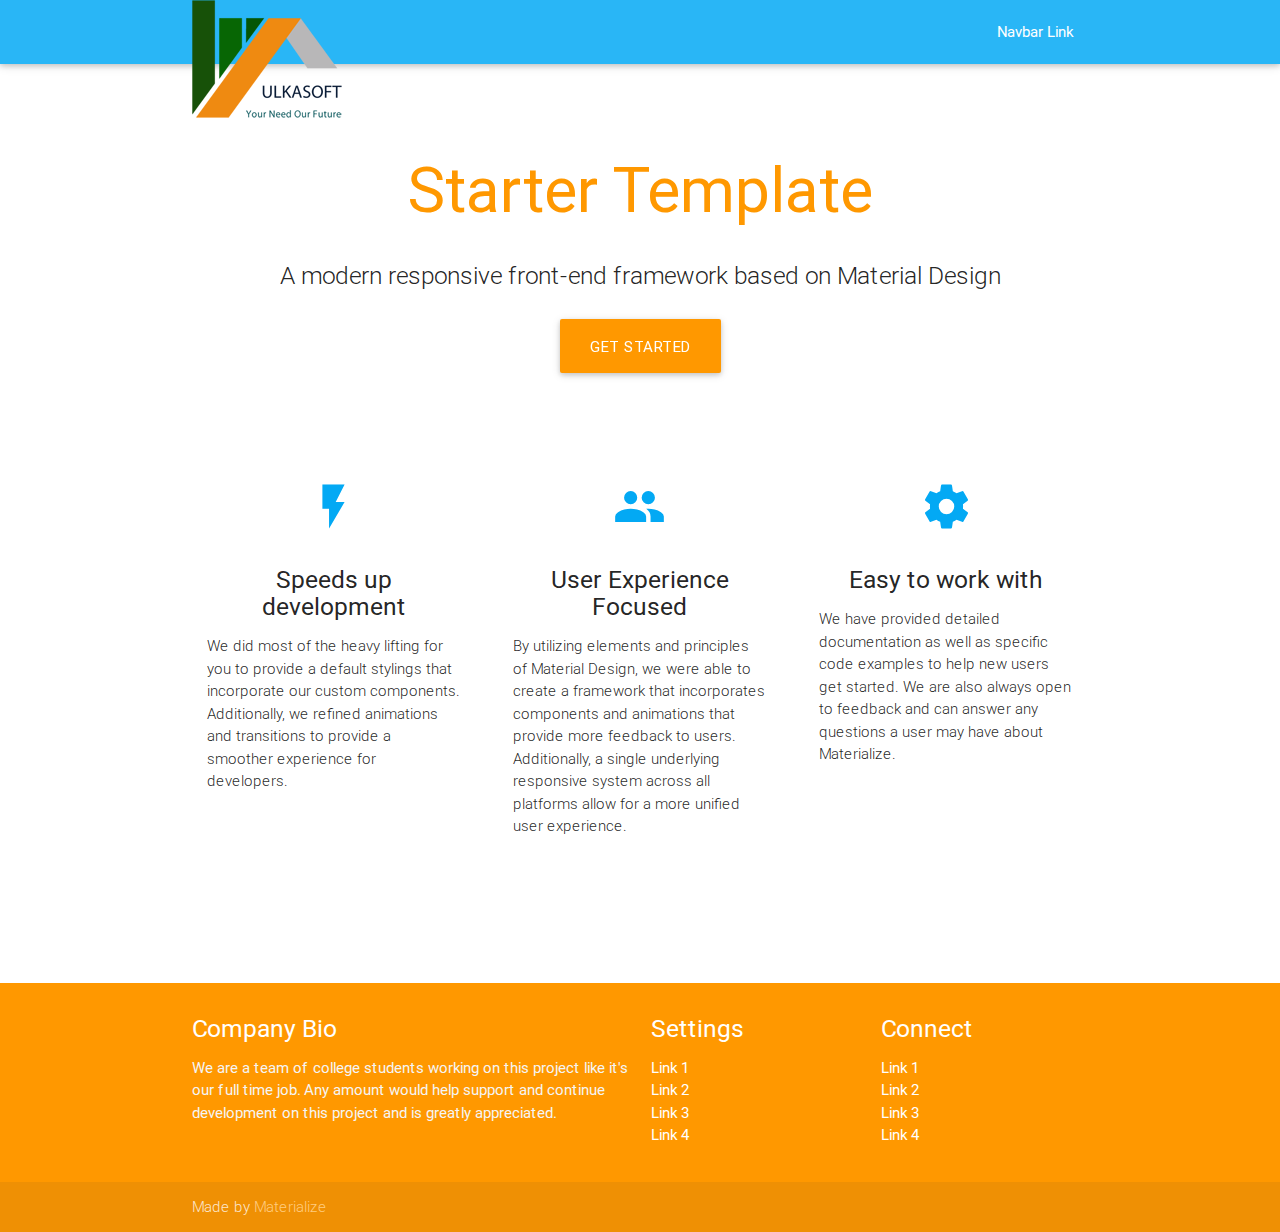
==== index.html @ 911b9169 "First commit" ====
<!DOCTYPE html>
<html lang="en">
<head>
  <meta http-equiv="Content-Type" content="text/html; charset=UTF-8"/>
  <meta name="viewport" content="width=device-width, initial-scale=1, maximum-scale=1.0"/>
  <title>ULKASOFT</title>

  <!-- CSS  -->
  <link href="https://fonts.googleapis.com/icon?family=Material+Icons" rel="stylesheet">
  <link href="css/materialize.css" type="text/css" rel="stylesheet" media="screen,projection"/>
  <link href="css/style.css" type="text/css" rel="stylesheet" media="screen,projection"/>
</head>
<body>
  <nav class="light-blue lighten-1" role="navigation">
    <div class="nav-wrapper container">
      <a id="logo-container" href="#" class="brand-logo">
        <img src="images/logo.png" alt="">
      </a>
      <ul class="right hide-on-med-and-down">
        <li><a href="#">Navbar Link</a></li>
      </ul>

      <ul id="nav-mobile" class="side-nav">
        <li><a href="#">Navbar Link</a></li>
      </ul>
      <a href="#" data-activates="nav-mobile" class="button-collapse"><i class="material-icons">menu</i></a>
    </div>
  </nav>
  <div class="section no-pad-bot" id="index-banner">
    <div class="container">
      <br><br>
      <h1 class="header center orange-text">Starter Template</h1>
      <div class="row center">
        <h5 class="header col s12 light">A modern responsive front-end framework based on Material Design</h5>
      </div>
      <div class="row center">
        <a href="http://materializecss.com/getting-started.html" id="download-button" class="btn-large waves-effect waves-light orange">Get Started</a>
      </div>
      <br><br>

    </div>
  </div>


  <div class="container">
    <div class="section">

      <!--   Icon Section   -->
      <div class="row">
        <div class="col s12 m4">
          <div class="icon-block">
            <h2 class="center light-blue-text"><i class="material-icons">flash_on</i></h2>
            <h5 class="center">Speeds up development</h5>

            <p class="light">We did most of the heavy lifting for you to provide a default stylings that incorporate our custom components. Additionally, we refined animations and transitions to provide a smoother experience for developers.</p>
          </div>
        </div>

        <div class="col s12 m4">
          <div class="icon-block">
            <h2 class="center light-blue-text"><i class="material-icons">group</i></h2>
            <h5 class="center">User Experience Focused</h5>

            <p class="light">By utilizing elements and principles of Material Design, we were able to create a framework that incorporates components and animations that provide more feedback to users. Additionally, a single underlying responsive system across all platforms allow for a more unified user experience.</p>
          </div>
        </div>

        <div class="col s12 m4">
          <div class="icon-block">
            <h2 class="center light-blue-text"><i class="material-icons">settings</i></h2>
            <h5 class="center">Easy to work with</h5>

            <p class="light">We have provided detailed documentation as well as specific code examples to help new users get started. We are also always open to feedback and can answer any questions a user may have about Materialize.</p>
          </div>
        </div>
      </div>

    </div>
    <br><br>

    <div class="section">

    </div>
  </div>

  <footer class="page-footer orange">
    <div class="container">
      <div class="row">
        <div class="col l6 s12">
          <h5 class="white-text">Company Bio</h5>
          <p class="grey-text text-lighten-4">We are a team of college students working on this project like it's our full time job. Any amount would help support and continue development on this project and is greatly appreciated.</p>


        </div>
        <div class="col l3 s12">
          <h5 class="white-text">Settings</h5>
          <ul>
            <li><a class="white-text" href="#!">Link 1</a></li>
            <li><a class="white-text" href="#!">Link 2</a></li>
            <li><a class="white-text" href="#!">Link 3</a></li>
            <li><a class="white-text" href="#!">Link 4</a></li>
          </ul>
        </div>
        <div class="col l3 s12">
          <h5 class="white-text">Connect</h5>
          <ul>
            <li><a class="white-text" href="#!">Link 1</a></li>
            <li><a class="white-text" href="#!">Link 2</a></li>
            <li><a class="white-text" href="#!">Link 3</a></li>
            <li><a class="white-text" href="#!">Link 4</a></li>
          </ul>
        </div>
      </div>
    </div>
    <div class="footer-copyright">
      <div class="container">
      Made by <a class="orange-text text-lighten-3" href="http://materializecss.com">Materialize</a>
      </div>
    </div>
  </footer>


  <!--  Scripts-->
  <script src="https://code.jquery.com/jquery-2.1.1.min.js"></script>
  <script src="../../bin/materialize.js"></script>
  <script src="js/init.js"></script>

  </body>
</html>
---- css/style.css ----
/* Custom Stylesheet */
/**
 * Use this file to override Materialize files so you can update
 * the core Materialize files in the future
 *
 * Made By MaterializeCSS.com
 */

.icon-block {
  padding: 0 15px;
}
.icon-block .material-icons {
	font-size: inherit;
}
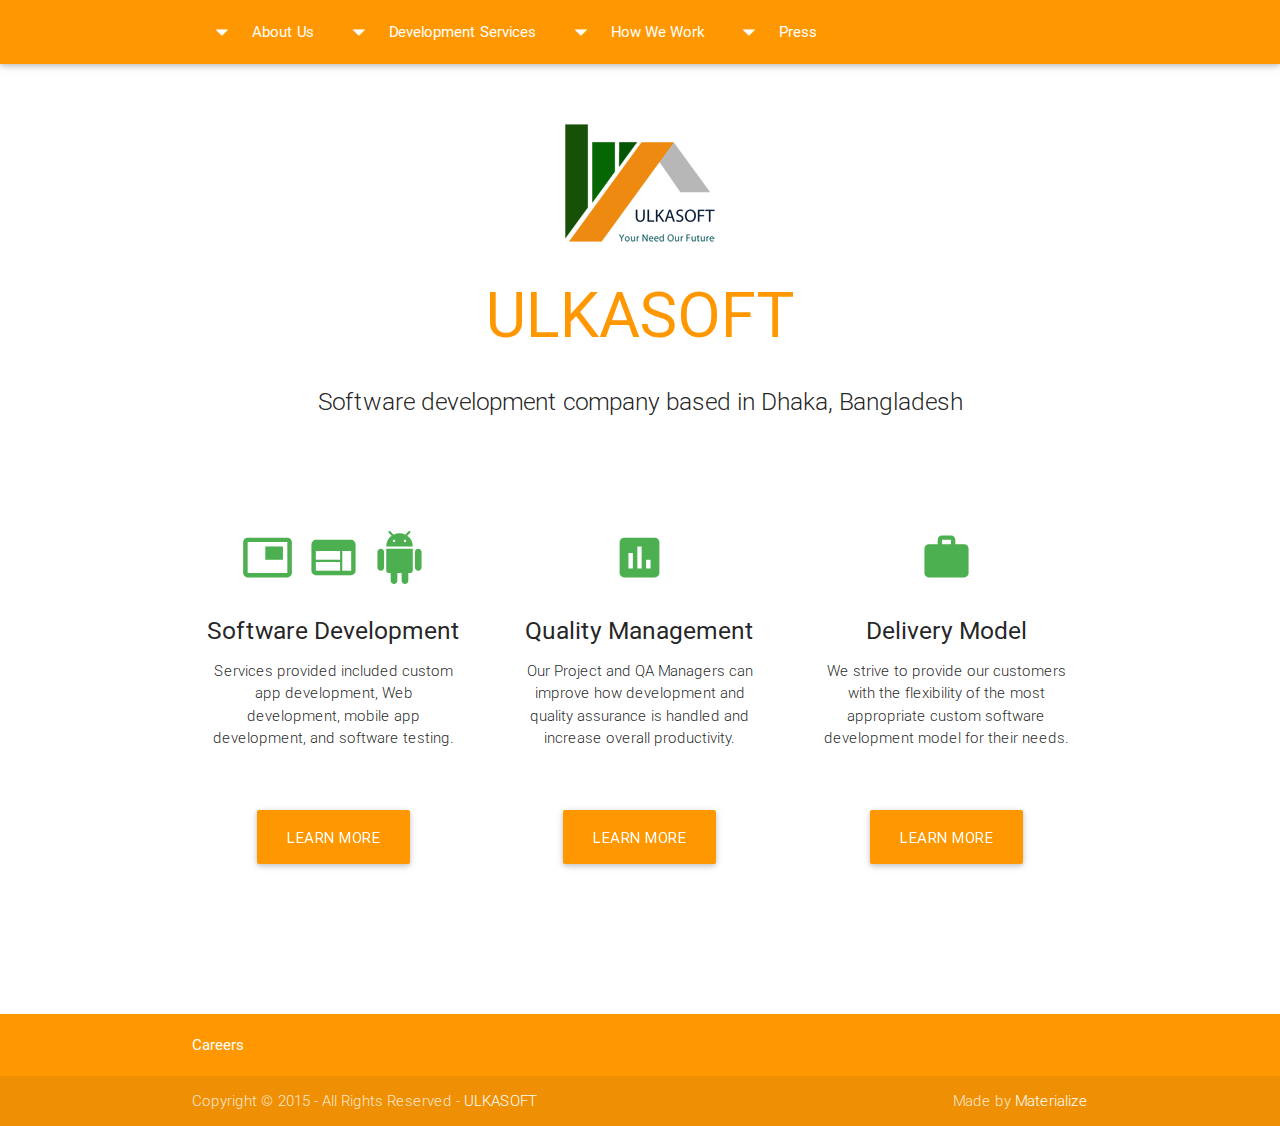
==== commit 4197247a: "Finished home page" ====
--- a/index.html
+++ b/index.html
@@ -10,15 +10,50 @@
   <link href="css/materialize.css" type="text/css" rel="stylesheet" media="screen,projection"/>
   <link href="css/style.css" type="text/css" rel="stylesheet" media="screen,projection"/>
 </head>
+
 <body>
-  <nav class="light-blue lighten-1" role="navigation">
+
+  <!-- Dropdown Menu Content -->
+  <ul id="dropdown1" class="orange-text dropdown-content">
+    <li><a href="pages/company.html">ULKASOFT</a></li>
+    <li><a href="pages/tm.html">Team Management</a></li>
+    <li><a href="pages/twf.html">Team Workflow</a></li>
+    <li><a href="pages/faq.html">FAQ</a></li>
+  </ul>
+
+  <ul id="dropdown2" class="dropdown-content">
+    <li><a href="pages/opd.html" title="Outsourcing">Outsourced Product</a></li>
+    <li><a href="pages/cad.html" title="Custom Application">Custom Application</a></li>
+    <li><a href="pages/we.html" title="Web Dev">Web</a></li>
+    <li><a href="pages/mds.html" title="Mobile Apps">Mobile</a></li>
+    <li><a href="pages/sts.html" title="Testing">Software Testing</a></li>
+    <li><a href="pages/security.html" title="Security">Software Security</a></li>
+  </ul>
+
+  <ul id="dropdown3" class="dropdown-content">
+    <li><a href="pages/qms.html" title="Quality">Quality Management System</a></li>
+    <li><a href="pages/dm.html" title="Models">Delivery Models</a></li>
+    <li><a href="pages/ipp.html" title="IPP">Intellectual Property Protection</a></li>
+    <li><a href="pages/wp.html" title="White Papers">White Papers</a></li>
+  </ul>
+
+  <ul id="dropdown4" class="dropdown-content">
+    <li><a href="pages/news.html" title="News">News</a></li>
+    <li><a href="pages/events.html" title="Events">Events</a></li>
+  </ul>
+
+  <!-- Navbars -->
+  <nav class="orange" id="navbar" role="navigation">
     <div class="nav-wrapper container">
-      <a id="logo-container" href="#" class="brand-logo">
-        <img src="images/logo.png" alt="">
-      </a>
-      <ul class="right hide-on-med-and-down">
-        <li><a href="#">Navbar Link</a></li>
+
+      <!-- Desktop Menus -->
+      <ul class="left hide-on-med-and-down">
+        <li><a class="dropdown-button" data-beloworigin="true" href="#!" data-activates="dropdown1">About Us<i class="material-icons left">arrow_drop_down</i></a></li>
+        <li><a class="dropdown-button" data-beloworigin="true" href="#!" data-activates="dropdown2">Development Services<i class="material-icons left">arrow_drop_down</i></a></li>
+        <li><a class="dropdown-button" data-beloworigin="true" href="#!" data-activates="dropdown3">How We Work<i class="material-icons left">arrow_drop_down</i></a></li>
+        <li><a class="dropdown-button" data-beloworigin="true" href="#!" data-activates="dropdown4">Press<i class="material-icons left">arrow_drop_down</i></a></li>
       </ul>
+   
 
       <ul id="nav-mobile" class="side-nav">
         <li><a href="#">Navbar Link</a></li>
@@ -29,12 +64,12 @@
   <div class="section no-pad-bot" id="index-banner">
     <div class="container">
       <br><br>
-      <h1 class="header center orange-text">Starter Template</h1>
       <div class="row center">
-        <h5 class="header col s12 light">A modern responsive front-end framework based on Material Design</h5>
+        <img src="images/logo.png">
       </div>
+      <h1 class="header center orange-text">ULKASOFT</h1>
       <div class="row center">
-        <a href="http://materializecss.com/getting-started.html" id="download-button" class="btn-large waves-effect waves-light orange">Get Started</a>
+        <h5 class="header col s12 light">Software development company based in Dhaka, Bangladesh</h5>
       </div>
       <br><br>
 
@@ -49,28 +84,47 @@
       <div class="row">
         <div class="col s12 m4">
           <div class="icon-block">
-            <h2 class="center light-blue-text"><i class="material-icons">flash_on</i></h2>
-            <h5 class="center">Speeds up development</h5>
+            <h2 class="center green-text">
+              <i class="material-icons">picture_in_picture</i>
+              <i class="material-icons">web</i>
+              <i class="material-icons">android</i>
+            </h2>
+            <h5 class="center">Software Development</h5>
 
-            <p class="light">We did most of the heavy lifting for you to provide a default stylings that incorporate our custom components. Additionally, we refined animations and transitions to provide a smoother experience for developers.</p>
+            <p class="center light">Services provided included custom app development, Web development, mobile app development, and software testing.</p>
+            <br><br>
+            <div class="row center">
+              <a href="pages/sd.html" class="btn-large waves-effect waves-light orange">Learn more</a>
+            </div>
+          </div>
+
+        </div>
+
+        <div class="col s12 m4">
+          <div class="icon-block">
+            <h2 class="center green-text"><i class="material-icons">assessment</i></h2>
+            <h5 class="center">Quality Management</h5>
+
+            <p class="center light"> Our Project and QA Managers can improve how development and quality assurance is handled and increase overall productivity.</p>
+            <br><br>
+
+            <div class="row center">
+              <a href="pages/qms.html" class="btn-large waves-effect waves-light orange">Learn more</a>
+            </div>
           </div>
         </div>
 
         <div class="col s12 m4">
           <div class="icon-block">
-            <h2 class="center light-blue-text"><i class="material-icons">group</i></h2>
-            <h5 class="center">User Experience Focused</h5>
+            <h2 class="center green-text"><i class="material-icons">work</i></h2>
+            <h5 class="center">Delivery Model</h5>
 
-            <p class="light">By utilizing elements and principles of Material Design, we were able to create a framework that incorporates components and animations that provide more feedback to users. Additionally, a single underlying responsive system across all platforms allow for a more unified user experience.</p>
-          </div>
-        </div>
-
-        <div class="col s12 m4">
-          <div class="icon-block">
-            <h2 class="center light-blue-text"><i class="material-icons">settings</i></h2>
-            <h5 class="center">Easy to work with</h5>
-
-            <p class="light">We have provided detailed documentation as well as specific code examples to help new users get started. We are also always open to feedback and can answer any questions a user may have about Materialize.</p>
+            <p class="center light">We strive to provide our customers with the flexibility of the most appropriate custom software development model for their needs.</p>
+            <br><br>
+            
+            <div class="row center">
+              <a href="pages/dm.html" class="btn-large waves-effect waves-light orange">Learn more</a>
+            </div>
           </div>
         </div>
       </div>
@@ -86,35 +140,15 @@
   <footer class="page-footer orange">
     <div class="container">
       <div class="row">
-        <div class="col l6 s12">
-          <h5 class="white-text">Company Bio</h5>
-          <p class="grey-text text-lighten-4">We are a team of college students working on this project like it's our full time job. Any amount would help support and continue development on this project and is greatly appreciated.</p>
-
-
-        </div>
         <div class="col l3 s12">
-          <h5 class="white-text">Settings</h5>
-          <ul>
-            <li><a class="white-text" href="#!">Link 1</a></li>
-            <li><a class="white-text" href="#!">Link 2</a></li>
-            <li><a class="white-text" href="#!">Link 3</a></li>
-            <li><a class="white-text" href="#!">Link 4</a></li>
-          </ul>
-        </div>
-        <div class="col l3 s12">
-          <h5 class="white-text">Connect</h5>
-          <ul>
-            <li><a class="white-text" href="#!">Link 1</a></li>
-            <li><a class="white-text" href="#!">Link 2</a></li>
-            <li><a class="white-text" href="#!">Link 3</a></li>
-            <li><a class="white-text" href="#!">Link 4</a></li>
-          </ul>
+          <a class="white-text" href="#!">Careers</a>
         </div>
       </div>
     </div>
     <div class="footer-copyright">
       <div class="container">
-      Made by <a class="orange-text text-lighten-3" href="http://materializecss.com">Materialize</a>
+      Copyright &copy; 2015 - All Rights Reserved - <a class="white-text text-lighten-3" href="index.html">ULKASOFT</a>
+      <li class="right">Made by <a class="white-text text-lighten-3" href="http://materializecss.com">Materialize</a></li>
       </div>
     </div>
   </footer>
@@ -122,7 +156,7 @@
 
   <!--  Scripts-->
   <script src="https://code.jquery.com/jquery-2.1.1.min.js"></script>
-  <script src="../../bin/materialize.js"></script>
+  <script src="js/materialize.js"></script>
   <script src="js/init.js"></script>
 
   </body>
--- a/css/style.css
+++ b/css/style.css
@@ -5,10 +5,18 @@
  *
  * Made By MaterializeCSS.com
  */
+#ulka-logo{
+	height: 60px;
+	vertical-align: middle;
+}
 
 .icon-block {
   padding: 0 15px;
 }
 .icon-block .material-icons {
 	font-size: inherit;
+}
+
+footer li{
+	list-style-type: none;
 }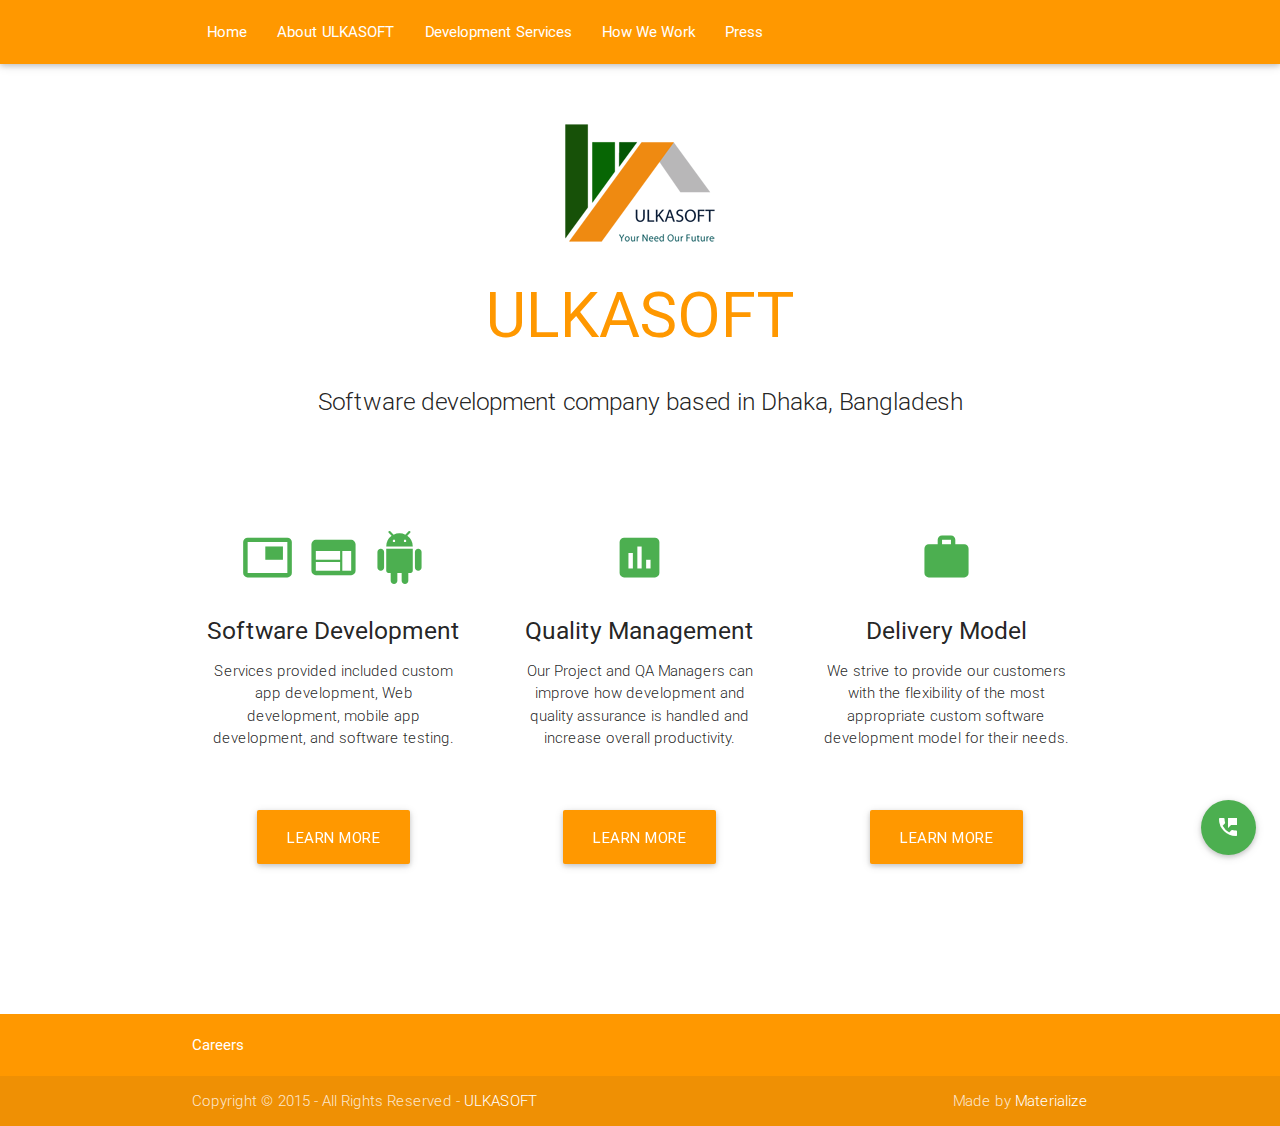
==== commit 109b3245: "Did some more work" ====
--- a/index.html
+++ b/index.html
@@ -15,7 +15,7 @@
 
   <!-- Dropdown Menu Content -->
   <ul id="dropdown1" class="orange-text dropdown-content">
-    <li><a href="pages/company.html">ULKASOFT</a></li>
+    <li><a href="pages/company.html">Company</a></li>
     <li><a href="pages/tm.html">Team Management</a></li>
     <li><a href="pages/twf.html">Team Workflow</a></li>
     <li><a href="pages/faq.html">FAQ</a></li>
@@ -48,19 +48,40 @@
 
       <!-- Desktop Menus -->
       <ul class="left hide-on-med-and-down">
-        <li><a class="dropdown-button" data-beloworigin="true" href="#!" data-activates="dropdown1">About Us<i class="material-icons left">arrow_drop_down</i></a></li>
-        <li><a class="dropdown-button" data-beloworigin="true" href="#!" data-activates="dropdown2">Development Services<i class="material-icons left">arrow_drop_down</i></a></li>
-        <li><a class="dropdown-button" data-beloworigin="true" href="#!" data-activates="dropdown3">How We Work<i class="material-icons left">arrow_drop_down</i></a></li>
-        <li><a class="dropdown-button" data-beloworigin="true" href="#!" data-activates="dropdown4">Press<i class="material-icons left">arrow_drop_down</i></a></li>
+        <li><a href="index.html">Home</a></li>
+        <li><a class="dropdown-button" data-beloworigin="true" href="#!" data-activates="dropdown1">About ULKASOFT</a></li>
+        <li><a class="dropdown-button" data-beloworigin="true" href="#!" data-activates="dropdown2">Development Services</a></li>
+        <li><a class="dropdown-button" data-beloworigin="true" href="#!" data-activates="dropdown3">How We Work</a></li>
+        <li><a class="dropdown-button" data-beloworigin="true" href="#!" data-activates="dropdown4">Press</a></li>
       </ul>
    
-
       <ul id="nav-mobile" class="side-nav">
-        <li><a href="#">Navbar Link</a></li>
+        <li><a href="#">About Us</a></li>
+        <li><a href="#">Development Services</a></li>
+        <li><a href="#">How We Work</a></li>
+        <li><a href="#">Press</a></li>
       </ul>
       <a href="#" data-activates="nav-mobile" class="button-collapse"><i class="material-icons">menu</i></a>
+
     </div>
   </nav>
+
+<!-- Fixed Action Button -->
+
+
+  <div class="fixed-action-btn" style="bottom: 45px; right: 24px;">
+    <a class="btn-floating btn-large btn tooltipped green" data-position="left" data-delay="10" data-tooltip="Contact ULKASOFT">
+      <i class="large material-icons">perm_phone_msg</i>
+    </a>
+    <ul>
+      <li><a class="btn-floating btn tooltipped red" data-position="left" data-delay="10" data-tooltip="Send an email" href="mailto:info@ulkasoft.com"><i class="material-icons">email</i></i></a></li>
+      <li><a class="btn-floating btn tooltipped blue" data-position="left" data-delay="10" data-tooltip="Call USA number" href="tel:+1-925-963-7255"><i class="material-icons">phone</i></a></li>
+    </ul>
+  </div>
+
+
+<!-- Page Content -->
+
   <div class="section no-pad-bot" id="index-banner">
     <div class="container">
       <br><br>
@@ -137,6 +158,10 @@
     </div>
   </div>
 
+
+
+<!-- Footer -->
+
   <footer class="page-footer orange">
     <div class="container">
       <div class="row">
--- a/css/style.css
+++ b/css/style.css
@@ -19,4 +19,8 @@
 
 footer li{
 	list-style-type: none;
+}
+
+body ul li{
+	color: black;
 }